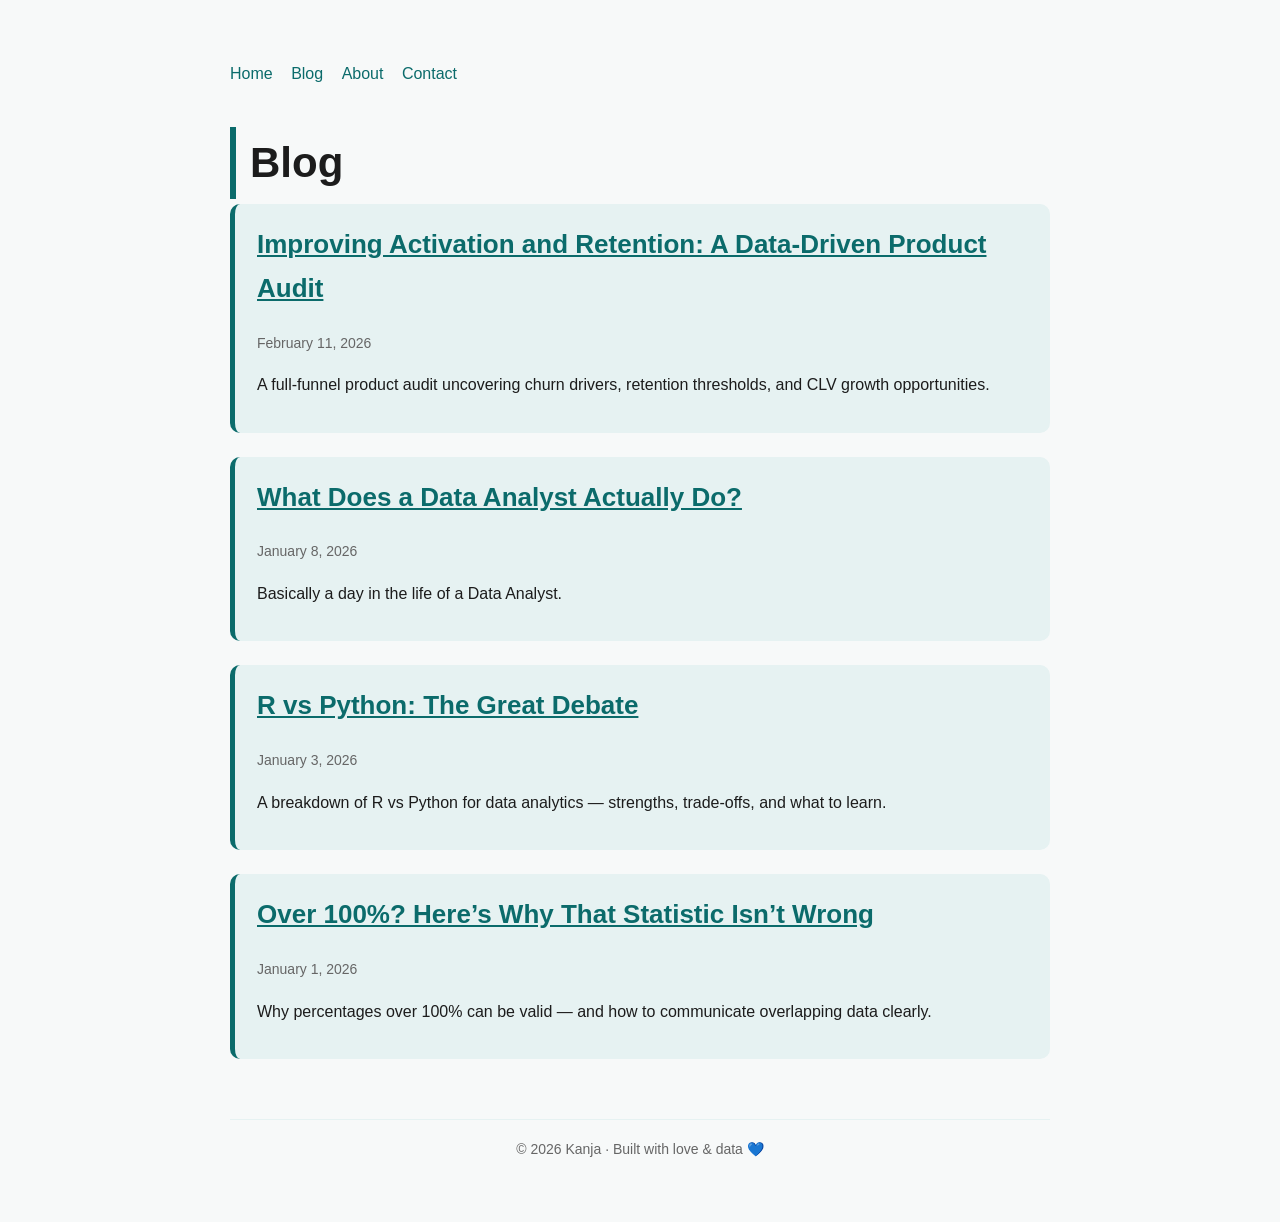
==== articles/index.html @ 402ff6e0 "new article" ====
<!DOCTYPE html>
<html lang="en">
<head>
  <meta charset="UTF-8">
  <title>Blog | Kanja</title>
  <link rel="stylesheet" href="/css/styles.css">
</head>
<body>

  <nav>
    <a href="/index.html">Home</a>
    <a href="/articles/index.html">Blog</a>
    <a href="/about.html">About</a>
    <a href="/contact.html">Contact</a>
  </nav>

  <main class="main">
    <h1>Blog</h1>

    <!-- Newest post -->
    <div class="post">
      <h2>
        <a href="ravenstack-case-study.html">
          Improving Activation and Retention: A Data-Driven Product Audit
        </a>
      </h2>
      <p class="meta">February 11, 2026</p>
      <p>A full-funnel product audit uncovering churn drivers, retention thresholds, and CLV growth opportunities.</p>
    </div>

    <div class="post">
      <h2>
        <a href="what-does-a-data-analyst-actually-do.html">
          What Does a Data Analyst Actually Do?
        </a>
      </h2>
      <p class="meta">January 8, 2026</p>
      <p>Basically a day in the life of a Data Analyst.</p>
    </div>

    <div class="post">
      <h2>
        <a href="r-vs-python-the-great-debate.html">
          R vs Python: The Great Debate
        </a>
      </h2>
      <p class="meta">January 3, 2026</p>
      <p>A breakdown of R vs Python for data analytics — strengths, trade-offs, and what to learn.</p>
    </div>

    <div class="post">
      <h2>
        <a href="over-100-percent-statistic.html">
          Over 100%? Here’s Why That Statistic Isn’t Wrong
        </a>
      </h2>
      <p class="meta">January 1, 2026</p>
      <p>Why percentages over 100% can be valid — and how to communicate overlapping data clearly.</p>
    </div>
  </main>

  <footer>
    © 2026 Kanja · Built with love & data 💙
  </footer>

</body>
</html>
---- css/styles.css ----
:root {
  --teal: #0b6b6b;
  --teal-soft: #e6f2f2;
  --bg: #f7f9f9;
  --text: #1c1c1c;
  --muted: #666;
}

body {
  font-family: 'Inter', sans-serif;
  background: var(--bg);
  color: var(--text);
  max-width: 820px;
  margin: 60px auto;
  padding: 0 20px;
  line-height: 1.7;
}

nav {
  margin-bottom: 40px;
}

nav a {
  color: var(--teal);
  text-decoration: none;
  font-weight: 500;
  margin-right: 14px;
}

nav a:hover {
  text-decoration: underline;
}

h1 {
  font-size: 42px;
  margin-bottom: 5px;
  font-weight: 700;
  border-left: 6px solid var(--teal);
  padding-left: 14px;
}

h2 {
  font-size: 26px;
  margin-top: 40px;
  color: var(--teal);
}

h3 {
  color: var(--teal);
}

.post {
  background: var(--teal-soft);
  padding: 18px 22px;
  margin-bottom: 24px;
  border-radius: 10px;
  border-left: 5px solid var(--teal);
}

.post h2 {
  margin-top: 0;
}

.post a {
  color: var(--teal);
}

.meta {
  color: var(--muted);
  font-size: 14px;
  margin-bottom: 8px;
}

main {
  margin-top: 20px;
}

footer {
  margin-top: 60px;
  font-size: 14px;
  color: var(--muted);
  text-align: center;
  border-top: 1px solid var(--teal-soft);
  padding-top: 18px;
}

article {
  background: var(--teal-soft);
  padding: 30px;
  border-radius: 12px;
  border-left: 6px solid var(--teal);
}
.project-list {
  list-style: none;
  padding: 0;
}

.project-card {
  display: block;
  background: var(--teal-soft);
  border-left: 6px solid var(--teal);
  border-radius: 10px;
  padding: 18px 22px;
  margin-bottom: 20px;
  color: var(--text);
  text-decoration: none;
  transition: transform 0.2s ease, box-shadow 0.2s ease;
}

.project-card strong {
  font-size: 18px;
  display: block;
  margin-bottom: 6px;
}

.project-card p {
  margin: 4px 0;
  color: var(--text);
}

.project-card:hover {
  transform: translateY(-3px);
  box-shadow: 0 6px 12px rgba(0, 0, 0, 0.1);
}
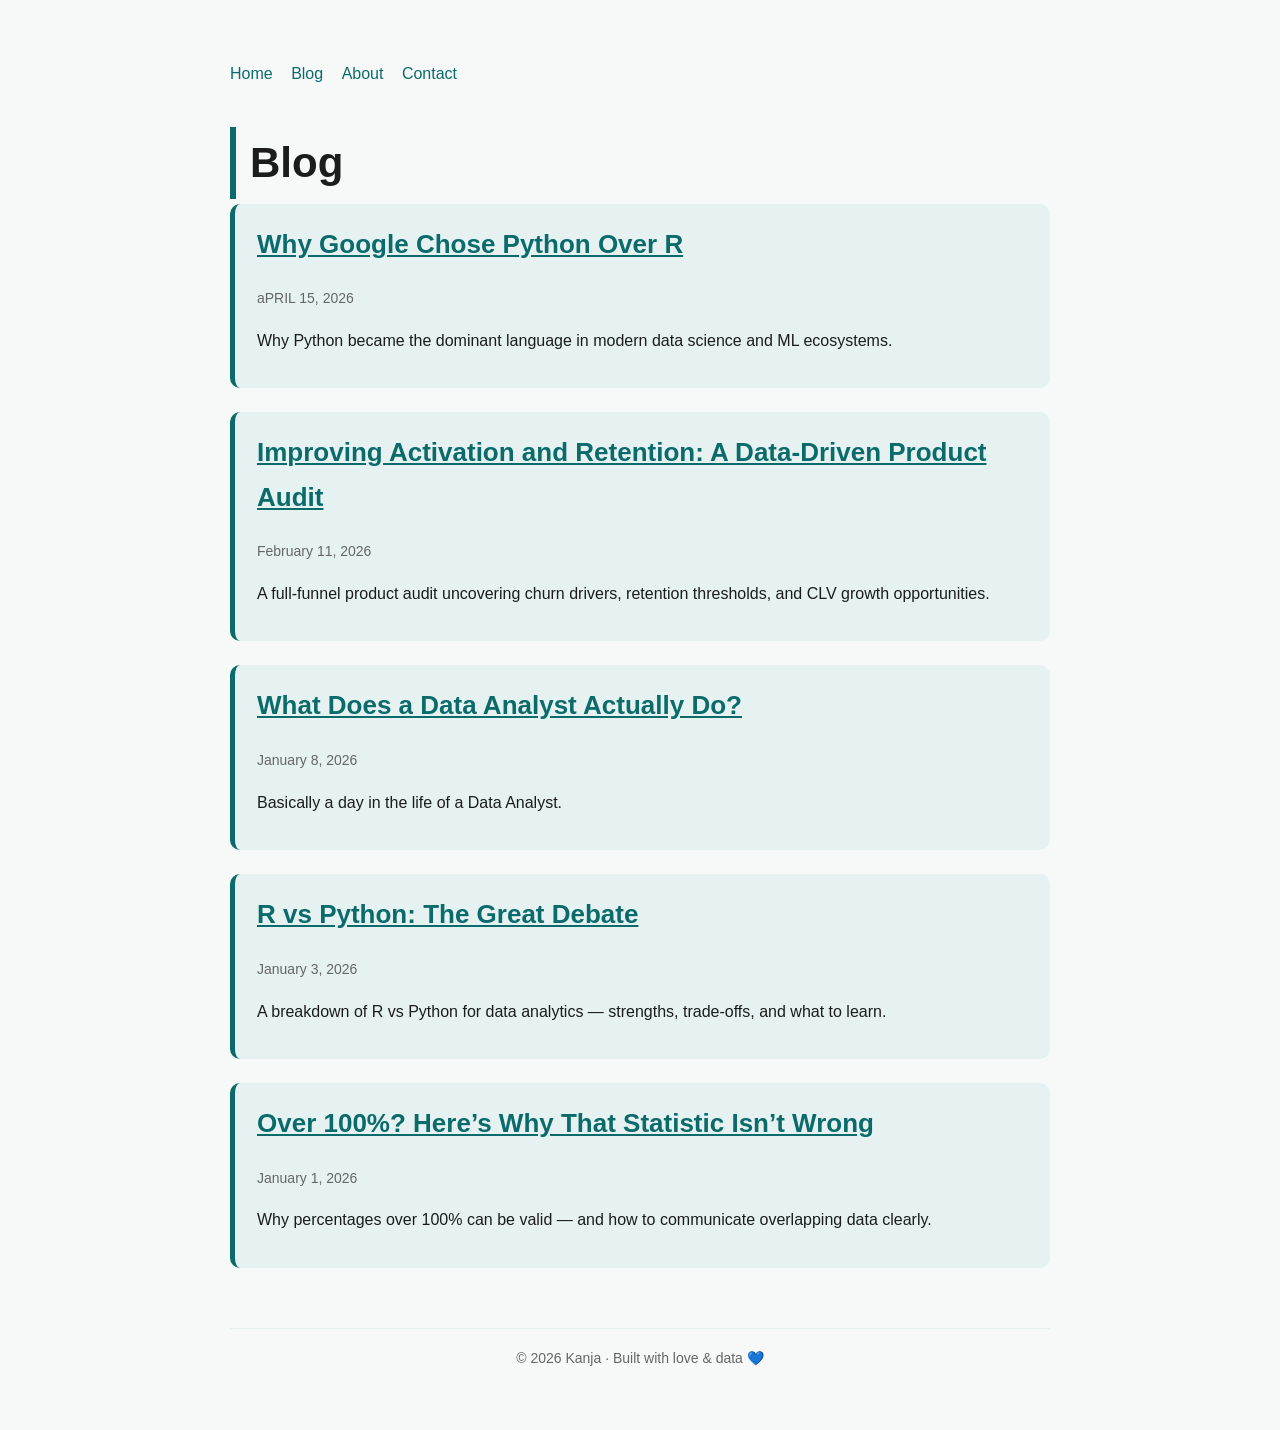
==== commit b246bd25: "Update index.html" ====
--- a/articles/index.html
+++ b/articles/index.html
@@ -16,11 +16,19 @@
 
   <main class="main">
     <h1>Blog</h1>
-
+     <div class="post">
+      <h2>
+        <a href="/articles/why-google-chose-python-over-r.html">
+          Why Google Chose Python Over R
+        </a>
+      </h2>
+      <p class="meta">aPRIL 15, 2026</p>
+      <p>Why Python became the dominant language in modern data science and ML ecosystems.</p>
+    </div>
     <!-- Newest post -->
     <div class="post">
       <h2>
-        <a href="ravenstack-case-study.html">
+        <a href="/articles/ravenstack-case-study.html">
           Improving Activation and Retention: A Data-Driven Product Audit
         </a>
       </h2>
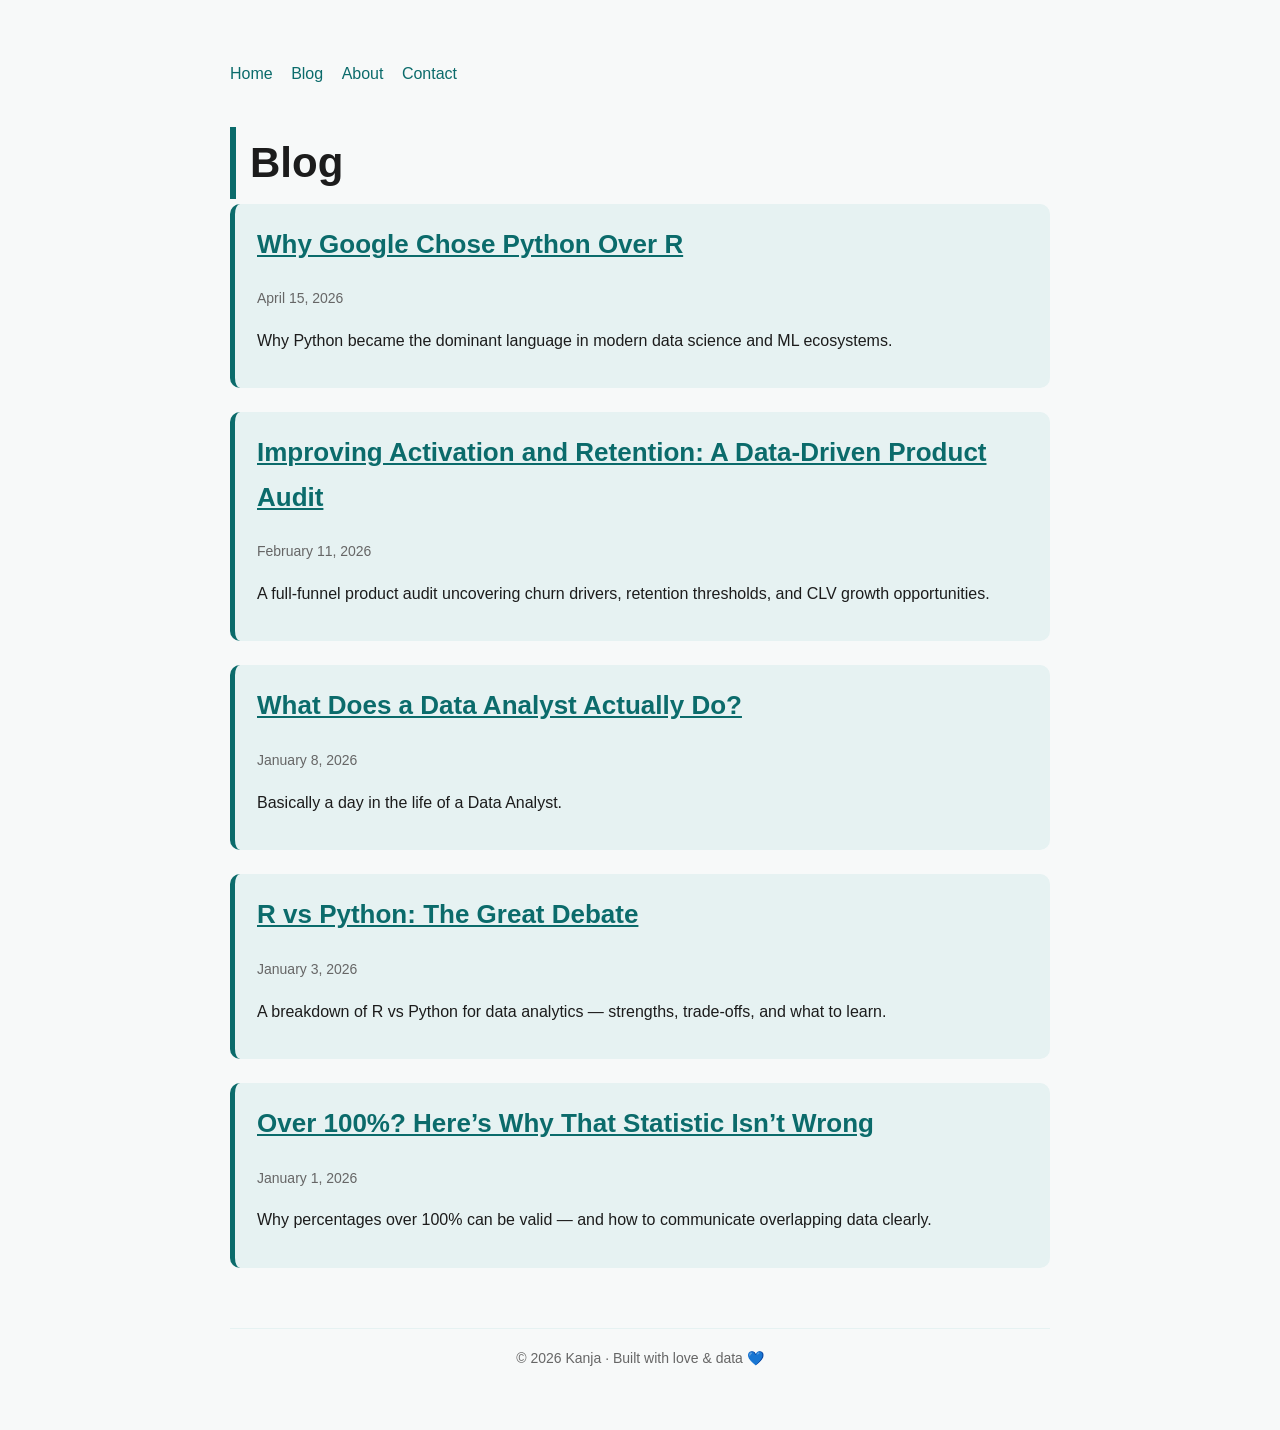
==== commit c62aad08: "Update index.html" ====
--- a/articles/index.html
+++ b/articles/index.html
@@ -22,7 +22,7 @@
           Why Google Chose Python Over R
         </a>
       </h2>
-      <p class="meta">aPRIL 15, 2026</p>
+      <p class="meta">April 15, 2026</p>
       <p>Why Python became the dominant language in modern data science and ML ecosystems.</p>
     </div>
     <!-- Newest post -->
